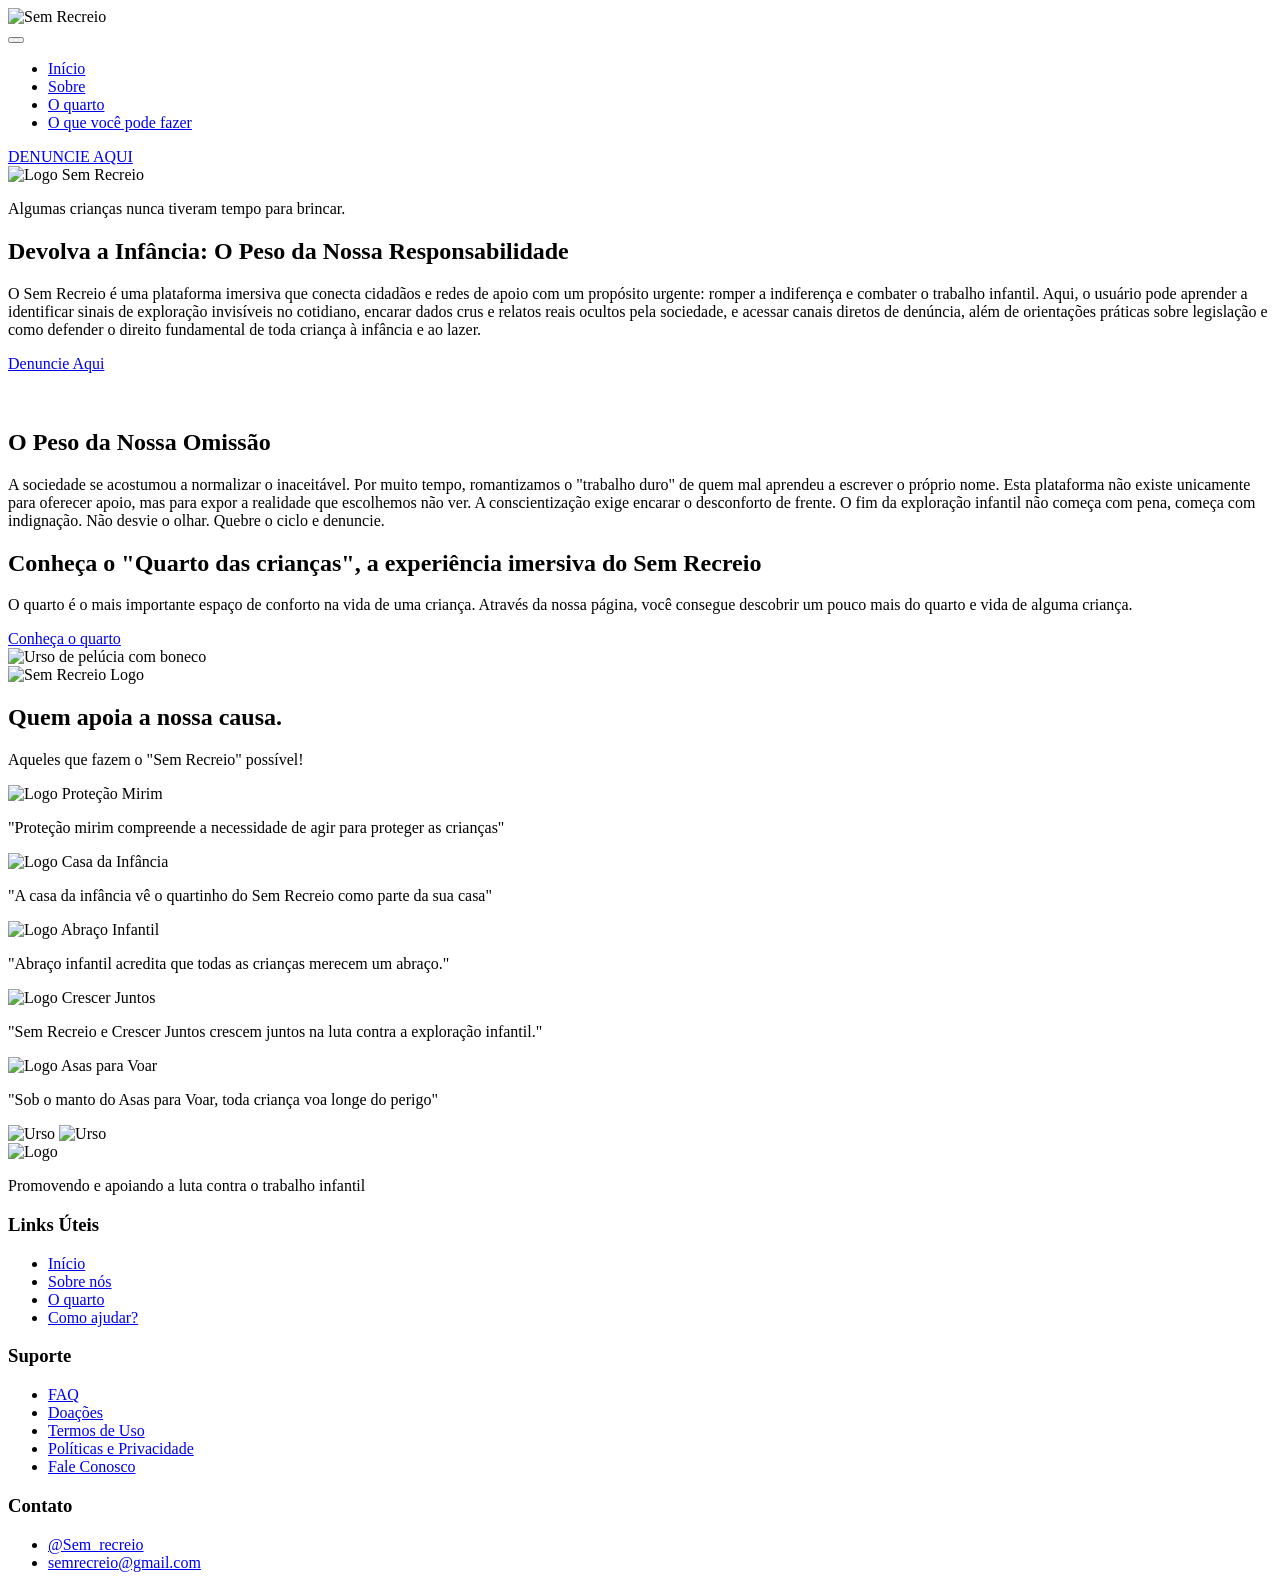
==== index.html @ 60553c09 "retirei a pagina index para fora da pasta" ====
<!DOCTYPE html>
<html lang="pt-BR">

<head>
    <meta charset="UTF-8">
    <meta name="viewport" content="width=device-width, initial-scale=1.0">
    <title>Sem Recreio | Início</title>
    <link rel="stylesheet" href="./css/paginainicial.css">
</head>

<body>
    <header class="header">
        <div class="logo">
            <img class="img-logo" src="./assents/img/Logo.png" alt="Sem Recreio">
        </div>

        <button class="menu-hamburguer" id="menuHamburguer" aria-label="Abrir menu" aria-expanded="false"
            aria-controls="menuMobile">
            <span></span>
            <span></span>
            <span></span>
        </button>

        <div class="menu-mobile" id="menuMobile">
            <nav class="navbar" aria-label="Navegação principal">
                <ul>
                    <li><a href="index.html">Início</a></li>
                    <li><a href="./pages/sobre.html">Sobre</a></li>
                    <li><a href="#">O quarto</a></li>
                    <li><a href="./pages/ajuda.html">O que você pode fazer</a></li>
                </ul>
            </nav>
            <div class="box">
                <a href="./pages/denuncia.html" class="btn">DENUNCIE AQUI</a>
            </div>
        </div>
    </header>

    <section class="hero-section">
        <div class="hero-image">
            <img src="./assents/img/Logo.png" alt="Logo Sem Recreio">
        </div>
        <p class="hero-text">
            Algumas crianças nunca tiveram tempo para brincar.
        </p>
    </section>

    <section class="info">
        <div>
            <h2 id="texto">Devolva a Infância: O Peso da Nossa Responsabilidade</h2>
            <p id="paragrafo">
                O Sem Recreio é uma plataforma imersiva que conecta cidadãos e redes de apoio com um
                propósito urgente: romper a indiferença e combater o trabalho infantil. Aqui, o usuário pode aprender a
                identificar sinais de exploração invisíveis no cotidiano, encarar dados crus e relatos reais ocultos
                pela sociedade, e acessar canais diretos de denúncia, além de orientações práticas sobre legislação e
                como defender o direito fundamental de toda criança à infância e ao lazer.
            </p>
            <a id="botao" href="./denuncia.html">Denuncie Aqui</a>
        </div>
        <div>
            <img id="urso" src="./assents/img/urso.png" alt="">
        </div>
        <div>
            <img src="./assents/img/image 6.png" alt="">
        </div>
        <div>
            <h2 id="texto">O Peso da Nossa Omissão</h2>
            <p id="paragrafo">
                A sociedade se acostumou a normalizar o inaceitável. Por muito tempo, romantizamos o
                "trabalho duro" de quem mal aprendeu a escrever o próprio nome.
                Esta plataforma não existe unicamente para oferecer apoio, mas para expor a realidade que escolhemos não
                ver. A conscientização exige encarar o desconforto de frente. O fim da exploração infantil não começa
                com pena, começa com indignação. Não desvie o olhar. Quebre o ciclo e denuncie.
            </p>
        </div>
    </section>

    <section class="quarto-section">
        <div class="quarto-container">
            <div class="quarto-card">
                <h2>Conheça o "Quarto das crianças", a experiência imersiva do Sem Recreio</h2>
                <p>
                    O quarto é o mais importante espaço de conforto na vida de uma criança. Através da nossa página, você
                    consegue descobrir um pouco mais do quarto e vida de alguma criança.
                </p>
                <div class="box button-spacing">
                    <a href="#" class="btn">Conheça o quarto</a>
                </div>
            </div>
            <img src="./assents/img/urso-inicio.png" alt="Urso de pelúcia com boneco" class="urso-overlay">
        </div>
    </section>

    <section class="banner-apoiadores">
        <img src="./assents/img/logo.png" alt="Sem Recreio Logo" class="logo-overlay">
        <div class="banner-content">
            <h2>Quem apoia a nossa causa.</h2>
            <p>Aqueles que fazem o "Sem Recreio" possível!</p>
        </div>
    </section>

    <section class="ongs-section">
        <div class="ongs-row ongs-row-3">
            <div class="ong-card">
                <img src="./assents/img/protecao-mirim.png" alt="Logo Proteção Mirim">
                <p>"Proteção mirim compreende a necessidade de agir para proteger as crianças"</p>
            </div>
            <div class="ong-card">
                <img src="./assents/img/casa-infancia.png" alt="Logo Casa da Infância">
                <p>"A casa da infância vê o quartinho do Sem Recreio como parte da sua casa"</p>
            </div>
            <div class="ong-card">
                <img src="./assents/img/abraco-infantil.png" alt="Logo Abraço Infantil">
                <p>"Abraço infantil acredita que todas as crianças merecem um abraço."</p>
            </div>
        </div>
        <div class="ongs-row ongs-row-2">
            <div class="ong-card">
                <img src="./assents/img/crescer-juntos.png" alt="Logo Crescer Juntos">
                <p>"Sem Recreio e Crescer Juntos crescem juntos na luta contra a exploração infantil."</p>
            </div>
            <div class="ong-card">
                <img src="./assents/img/asas-voar.png" alt="Logo Asas para Voar">
                <p>"Sob o manto do Asas para Voar, toda criança voa longe do perigo"</p>
            </div>
        </div>
    </section>

    <footer class="footer">
        <section class="ursos">
            <img src="./assents/img/ursoesq.png" class="ursoesq" alt="Urso">
            <img src="./assents/img/ursodireita.png" class="ursodireita" alt="Urso">
        </section>
        <div class="footer-container">
            <div class="footer-logo">
                <img src="./assents/img/Logo.png" alt="Logo">
                <p>Promovendo e apoiando a luta contra o trabalho infantil</p>
            </div>
            <div class="footer-links">
                <h3>Links Úteis</h3>
                <ul>
                    <li><a href="index.html">Início</a></li>
                    <li><a href="./pages/sobre.html">Sobre nós</a></li>
                    <li><a href="#">O quarto</a></li>
                    <li><a href="./pages/ajuda.html">Como ajudar?</a></li>
                </ul>
            </div>
            <div class="footer-links">
                <h3>Suporte</h3>
                <ul>
                    <li><a href="./pages/faq.html">FAQ</a></li>
                    <li><a href="./pages/doacao.html">Doações</a></li>
                    <li><a href="#">Termos de Uso</a></li>
                    <li><a href="#">Políticas e Privacidade</a></li>
                    <li><a href="#">Fale Conosco</a></li>
                </ul>
            </div>
            <div class="footer-links">
                <h3>Contato</h3>
                <ul>
                    <li><a href="#">@Sem_recreio</a></li>
                    <li><a href="mailto:semrecreio@gmail.com">semrecreio@gmail.com</a></li>
                </ul>
            </div>
        </div>
    </footer>

    <script src="./js/menu.js"></script>
</body>

</html>
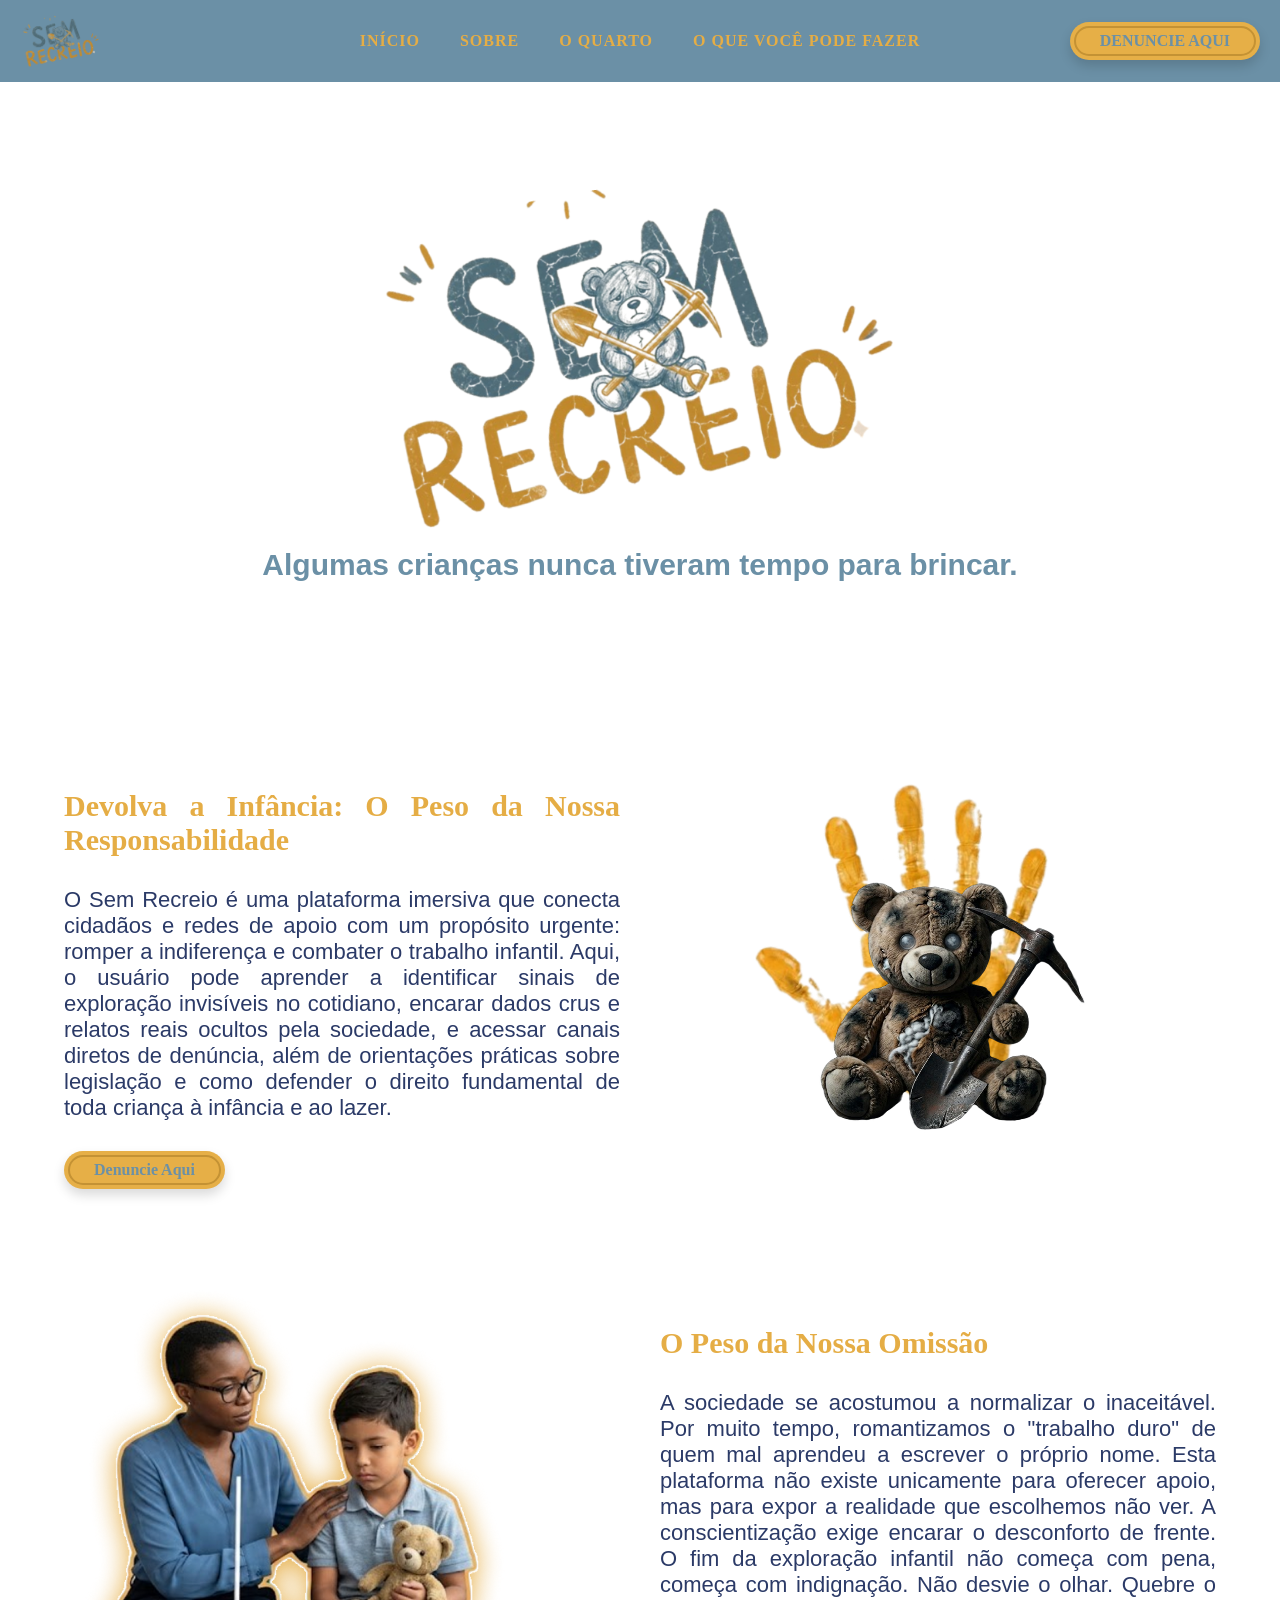
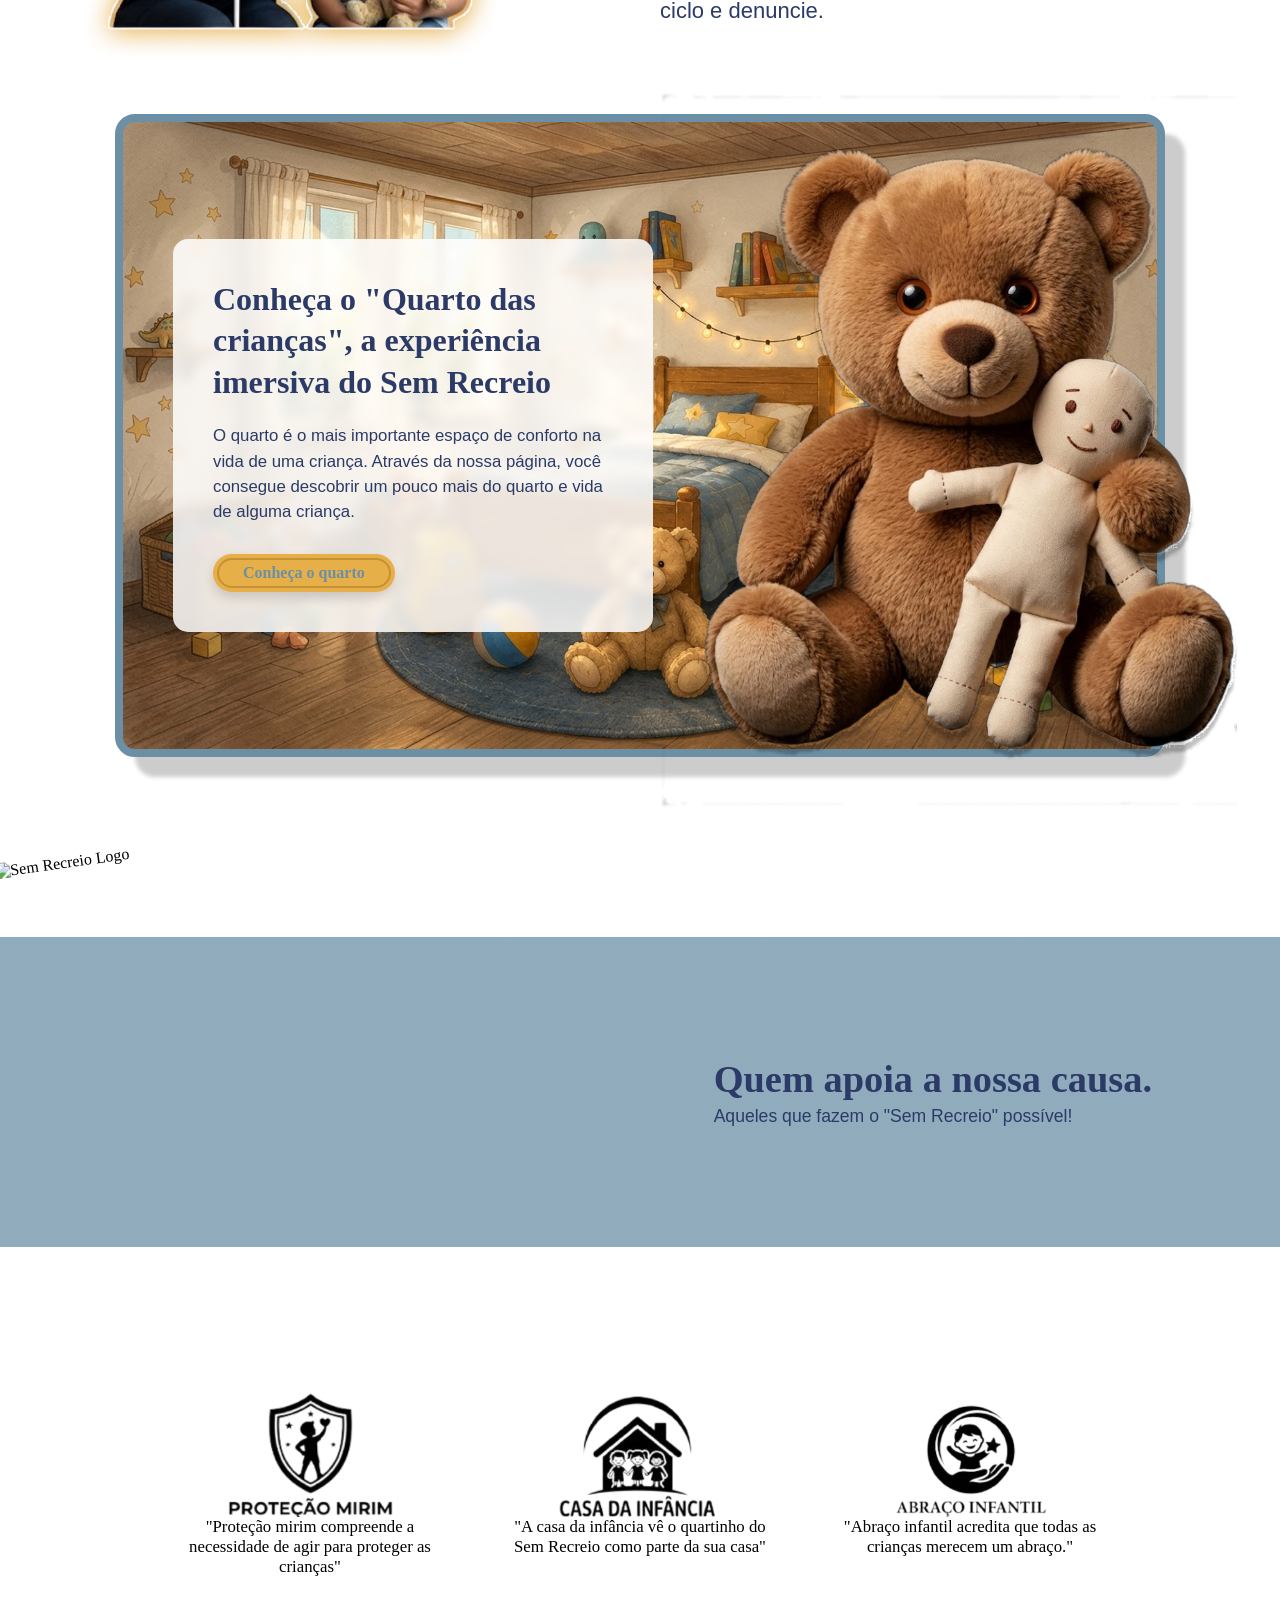
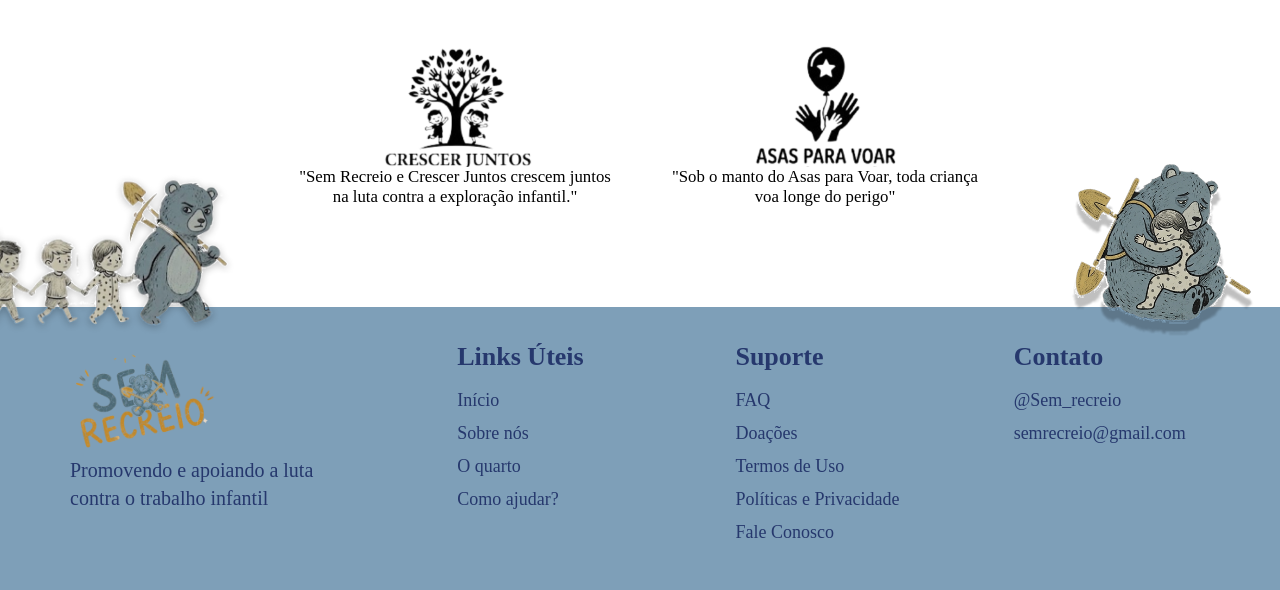
==== commit 6e8def62: "alterei os caminhos das paginas" ====
--- a/index.html
+++ b/index.html
@@ -5,13 +5,13 @@
     <meta charset="UTF-8">
     <meta name="viewport" content="width=device-width, initial-scale=1.0">
     <title>Sem Recreio | Início</title>
-    <link rel="stylesheet" href="./css/paginainicial.css">
+    <link rel="stylesheet" href="Sem Recreio/css/paginainicial.css">
 </head>
 
 <body>
     <header class="header">
         <div class="logo">
-            <img class="img-logo" src="./assents/img/Logo.png" alt="Sem Recreio">
+            <img class="img-logo" src="Sem Recreio/assents/img/Logo.png" alt="Sem Recreio">
         </div>
 
         <button class="menu-hamburguer" id="menuHamburguer" aria-label="Abrir menu" aria-expanded="false"
@@ -25,20 +25,20 @@
             <nav class="navbar" aria-label="Navegação principal">
                 <ul>
                     <li><a href="index.html">Início</a></li>
-                    <li><a href="./pages/sobre.html">Sobre</a></li>
+                    <li><a href="Sem Recreio/pages/sobre.html">Sobre</a></li>
                     <li><a href="#">O quarto</a></li>
-                    <li><a href="./pages/ajuda.html">O que você pode fazer</a></li>
+                    <li><a href="Sem Recreio/pages/ajuda.html">O que você pode fazer</a></li>
                 </ul>
             </nav>
             <div class="box">
-                <a href="./pages/denuncia.html" class="btn">DENUNCIE AQUI</a>
+                <a href="Sem Recreio/pages/denuncia.html" class="btn">DENUNCIE AQUI</a>
             </div>
         </div>
     </header>
 
     <section class="hero-section">
         <div class="hero-image">
-            <img src="./assents/img/Logo.png" alt="Logo Sem Recreio">
+            <img src="Sem Recreio/assents/img/Logo.png" alt="Logo Sem Recreio">
         </div>
         <p class="hero-text">
             Algumas crianças nunca tiveram tempo para brincar.
@@ -55,13 +55,13 @@
                 pela sociedade, e acessar canais diretos de denúncia, além de orientações práticas sobre legislação e
                 como defender o direito fundamental de toda criança à infância e ao lazer.
             </p>
-            <a id="botao" href="./denuncia.html">Denuncie Aqui</a>
+            <a id="botao" href="Sem Recreio/denuncia.html">Denuncie Aqui</a>
         </div>
         <div>
-            <img id="urso" src="./assents/img/urso.png" alt="">
+            <img id="urso" src="Sem Recreio/assents/img/urso.png" alt="">
         </div>
         <div>
-            <img src="./assents/img/image 6.png" alt="">
+            <img src="Sem Recreio/assents/img/image 6.png" alt="">
         </div>
         <div>
             <h2 id="texto">O Peso da Nossa Omissão</h2>
@@ -87,12 +87,12 @@
                     <a href="#" class="btn">Conheça o quarto</a>
                 </div>
             </div>
-            <img src="./assents/img/urso-inicio.png" alt="Urso de pelúcia com boneco" class="urso-overlay">
+            <img src="Sem Recreio/assents/img/urso-inicio.png" alt="Urso de pelúcia com boneco" class="urso-overlay">
         </div>
     </section>
 
     <section class="banner-apoiadores">
-        <img src="./assents/img/logo.png" alt="Sem Recreio Logo" class="logo-overlay">
+        <img src="Sem Recreio/assents/img/logo.png" alt="Sem Recreio Logo" class="logo-overlay">
         <div class="banner-content">
             <h2>Quem apoia a nossa causa.</h2>
             <p>Aqueles que fazem o "Sem Recreio" possível!</p>
@@ -102,25 +102,25 @@
     <section class="ongs-section">
         <div class="ongs-row ongs-row-3">
             <div class="ong-card">
-                <img src="./assents/img/protecao-mirim.png" alt="Logo Proteção Mirim">
+                <img src="Sem Recreio/assents/img/protecao-mirim.png" alt="Logo Proteção Mirim">
                 <p>"Proteção mirim compreende a necessidade de agir para proteger as crianças"</p>
             </div>
             <div class="ong-card">
-                <img src="./assents/img/casa-infancia.png" alt="Logo Casa da Infância">
+                <img src="Sem Recreio/assents/img/casa-infancia.png" alt="Logo Casa da Infância">
                 <p>"A casa da infância vê o quartinho do Sem Recreio como parte da sua casa"</p>
             </div>
             <div class="ong-card">
-                <img src="./assents/img/abraco-infantil.png" alt="Logo Abraço Infantil">
+                <img src="Sem Recreio/assents/img/abraco-infantil.png" alt="Logo Abraço Infantil">
                 <p>"Abraço infantil acredita que todas as crianças merecem um abraço."</p>
             </div>
         </div>
         <div class="ongs-row ongs-row-2">
             <div class="ong-card">
-                <img src="./assents/img/crescer-juntos.png" alt="Logo Crescer Juntos">
+                <img src="Sem Recreio/assents/img/crescer-juntos.png" alt="Logo Crescer Juntos">
                 <p>"Sem Recreio e Crescer Juntos crescem juntos na luta contra a exploração infantil."</p>
             </div>
             <div class="ong-card">
-                <img src="./assents/img/asas-voar.png" alt="Logo Asas para Voar">
+                <img src="Sem Recreio/assents/img/asas-voar.png" alt="Logo Asas para Voar">
                 <p>"Sob o manto do Asas para Voar, toda criança voa longe do perigo"</p>
             </div>
         </div>
@@ -128,28 +128,28 @@
 
     <footer class="footer">
         <section class="ursos">
-            <img src="./assents/img/ursoesq.png" class="ursoesq" alt="Urso">
-            <img src="./assents/img/ursodireita.png" class="ursodireita" alt="Urso">
+            <img src="Sem Recreio/assents/img/ursoesq.png" class="ursoesq" alt="Urso">
+            <img src="Sem Recreio/assents/img/ursodireita.png" class="ursodireita" alt="Urso">
         </section>
         <div class="footer-container">
             <div class="footer-logo">
-                <img src="./assents/img/Logo.png" alt="Logo">
+                <img src="Sem Recreio/assents/img/Logo.png" alt="Logo">
                 <p>Promovendo e apoiando a luta contra o trabalho infantil</p>
             </div>
             <div class="footer-links">
                 <h3>Links Úteis</h3>
                 <ul>
                     <li><a href="index.html">Início</a></li>
-                    <li><a href="./pages/sobre.html">Sobre nós</a></li>
+                    <li><a href="Sem Recreio/pages/sobre.html">Sobre nós</a></li>
                     <li><a href="#">O quarto</a></li>
-                    <li><a href="./pages/ajuda.html">Como ajudar?</a></li>
+                    <li><a href="Sem Recreio/pages/ajuda.html">Como ajudar?</a></li>
                 </ul>
             </div>
             <div class="footer-links">
                 <h3>Suporte</h3>
                 <ul>
-                    <li><a href="./pages/faq.html">FAQ</a></li>
-                    <li><a href="./pages/doacao.html">Doações</a></li>
+                    <li><a href="Sem Recreio/pages/faq.html">FAQ</a></li>
+                    <li><a href="Sem Recreio/pages/doacao.html">Doações</a></li>
                     <li><a href="#">Termos de Uso</a></li>
                     <li><a href="#">Políticas e Privacidade</a></li>
                     <li><a href="#">Fale Conosco</a></li>
@@ -165,7 +165,7 @@
         </div>
     </footer>
 
-    <script src="./js/menu.js"></script>
+    <script src="Sem Recreio/js/menu.js"></script>
 </body>
 
 </html>
--- a/Sem Recreio/css/paginainicial.css
+++ b/Sem Recreio/css/paginainicial.css
@@ -0,0 +1,728 @@
+@import url('https://fonts.googleapis.com/css2?family=Merriweather:wght@400;700&display=swap');
+
+* {
+  margin: 0;
+  padding: 0;
+  box-sizing: border-box;
+}
+
+html {
+  overflow-x: hidden;
+}
+
+body {
+  overflow-x: hidden;
+  max-width: 100%;
+  background: linear-gradient(rgba(255, 255, 255, 0.6), rgba(255, 255, 255, 0.6)), url("../assents/img/fundo.png");
+  background-size: cover;
+  background-position: 100%;
+  background-repeat: no-repeat;
+}
+
+.header {
+  background-color: #6B90A6;
+  display: grid;
+  grid-template-columns: 1fr auto 1fr;
+  align-items: center;
+  padding: 9px 20px;
+  position: relative;
+  z-index: 100;
+}
+
+.logo {
+  grid-column: 1;
+  justify-self: start;
+}
+
+.logo img {
+  height: 60px;
+}
+
+.menu-mobile {
+  display: contents;
+}
+
+.navbar {
+  grid-column: 2;
+  justify-self: center;
+}
+
+.box {
+  grid-column: 3;
+  justify-self: end;
+}
+
+.menu-hamburguer {
+  display: none;
+  flex-direction: column;
+  justify-content: space-between;
+  width: 32px;
+  height: 24px;
+  background: none;
+  border: none;
+  cursor: pointer;
+  padding: 0;
+  z-index: 110;
+}
+
+.menu-hamburguer span {
+  display: block;
+  height: 3px;
+  width: 100%;
+  background-color: #E5AD45;
+  border-radius: 2px;
+  transition: transform 0.3s ease, opacity 0.3s ease;
+}
+
+.menu-hamburguer.ativo span:nth-child(1) {
+  transform: translateY(10.5px) rotate(45deg);
+}
+
+.menu-hamburguer.ativo span:nth-child(2) {
+  opacity: 0;
+}
+
+.menu-hamburguer.ativo span:nth-child(3) {
+  transform: translateY(-10.5px) rotate(-45deg);
+}
+
+.navbar ul {
+  list-style: none;
+  display: flex;
+  gap: 40px;
+}
+
+.navbar a {
+  text-decoration: none;
+  font-family: 'Merriweather', serif;
+  color: #E5AD45;
+  font-weight: 700;
+  text-transform: uppercase;
+  letter-spacing: 1px;
+  transition: opacity 0.3s;
+}
+
+.navbar a:hover,
+.navbar a:focus-visible {
+  opacity: 0.7;
+}
+
+.box .btn {
+  display: inline-block;
+  font-family: 'Merriweather', serif;
+  font-size: 1rem;
+  font-weight: 700;
+  color: #6B90A6;
+  background-color: #E6AF47;
+  padding: 10px 30px;
+  border-radius: 50px;
+  text-decoration: none;
+  transition: 0.3s;
+  box-shadow: 0 6px 12px rgba(0, 0, 0, 0.15);
+  outline: 2px solid #C49234;
+  outline-offset: -6px;
+}
+
+.box .btn:hover,
+.box .btn:focus-visible {
+  background-color: #e0e0e0;
+}
+
+@media (max-width: 768px) {
+  .header {
+    display: flex;
+    justify-content: space-between;
+  }
+
+  .menu-hamburguer {
+    display: flex;
+  }
+
+  .menu-mobile {
+    display: flex;
+    position: fixed;
+    top: 0;
+    right: 0;
+    height: 100vh;
+    width: min(75vw, 320px);
+    background-color: #6B90A6;
+    flex-direction: column;
+    align-items: flex-start;
+    justify-content: center;
+    gap: 40px;
+    padding: 40px 30px;
+    transform: translateX(100%);
+    transition: transform 0.35s ease;
+  }
+
+  .menu-mobile.aberto {
+    transform: translateX(0);
+  }
+
+  .navbar,
+  .box {
+    grid-column: unset;
+    justify-self: unset;
+  }
+
+  .navbar ul {
+    flex-direction: column;
+    gap: 25px;
+  }
+
+  .box .btn {
+    width: 100%;
+    text-align: center;
+  }
+}
+
+@media (prefers-reduced-motion: reduce) {
+  .menu-hamburguer span,
+  .menu-mobile {
+    transition: none;
+  }
+}
+
+
+.hero-section {
+  align-items: center;
+  justify-content: center;
+  text-align: center;
+  margin-top: 60px;
+  margin-bottom: 160px;
+}
+
+.hero-image img {
+  max-width: 100%;
+  width: 550px;
+  height: auto;
+}
+
+.hero-text {
+  color: #6B90A6;
+  font-size: 30px;
+  font-weight: 700;
+  font-family: "SF Pro", -apple-system, BlinkMacSystemFont, "Segoe UI", Roboto, sans-serif;
+}
+
+.info {
+  margin: auto;
+  width: 90%;
+  max-width: 1200px;
+  display: grid;
+  grid-template-columns: repeat(2, 1fr);
+  gap: 40px;
+  align-items: center;
+}
+
+.info img {
+  width: 450px;
+}
+
+.info a {
+  text-decoration: none;
+  color: inherit;
+}
+
+#urso {
+  margin-left: 50px;
+  margin-bottom: 90px;
+  width: 400px;
+  height: 400px;
+}
+
+#botao {
+  margin-top: 30px;
+  display: inline-block;
+  font-family: 'Merriweather', serif;
+  font-size: 1rem;
+  font-weight: 700;
+  color: #6B90A6;
+  background-color: #E6AF47;
+  padding: 10px 30px;
+  border-radius: 50px;
+  text-decoration: none;
+  transition: 0.3s;
+  box-shadow: 0 6px 12px rgba(0, 0, 0, 0.15);
+  outline: 2px solid #C49234;
+  outline-offset: -6px;
+  border: none;
+  cursor: pointer;
+}
+
+#botao:hover,
+#botao:focus-visible {
+  background-color: #e0e0e0;
+}
+
+#texto {
+  font-family: 'Merriweather', serif;
+  margin-bottom: 30px;
+  color: #E5AD45;
+  font-size: 30px;
+  text-align: justify;
+}
+
+#paragrafo {
+  font-family: "SF Pro", -apple-system, BlinkMacSystemFont, "Segoe UI", Roboto, sans-serif;
+  text-align: justify;
+  font-size: 22px;
+  color: #2B3A67;
+}
+
+.quarto-section {
+  display: flex;
+  justify-content: center;
+  align-items: center;
+  padding: 20px;
+  margin: 20px 0 80px 0;
+}
+
+.quarto-container {
+  position: relative;
+  width: 95%;
+  max-width: 1050px;
+  aspect-ratio: 1419 / 869;
+  background-image: url('../assents/img/quarto.png');
+  background-size: cover;
+  background-position: center;
+  border: 8px solid #6B90A6;
+  border-radius: 20px;
+  box-shadow: 20px 20px 4px rgba(0, 0, 0, 0.2);
+  display: flex;
+  align-items: center;
+  padding: 50px;
+}
+
+.quarto-card {
+  background-color: rgba(255, 255, 255, 0.85);
+  backdrop-filter: blur(5px);
+  padding: 40px;
+  border-radius: 15px;
+  max-width: 480px;
+  z-index: 2;
+}
+
+.quarto-card h2 {
+  color: #2B3A67;
+  font-size: 2rem;
+  line-height: 1.3;
+  margin-bottom: 20px;
+}
+
+.quarto-card p {
+  color: #2B3A67;
+  font-size: 1.05rem;
+  line-height: 1.5;
+  margin-bottom: 30px;
+  font-family: "SF Pro", sans-serif;
+}
+
+.button-spacing {
+  margin-top: 10px;
+}
+
+.urso-overlay {
+  position: absolute;
+  bottom: -60px;
+  right: -80px;
+  height: 115%;
+  z-index: 3;
+}
+
+.banner-apoiadores {
+  position: relative;
+  background-image: linear-gradient(rgba(107, 144, 166, 0.75), rgba(107, 144, 166, 0.75)), url('../assents/img/fundo.png');
+  background-size: cover;
+  background-position: center;
+  display: flex;
+  justify-content: flex-end;
+  align-items: center;
+  padding: 120px 10%;
+  margin-top: 160px;
+  margin-bottom: 120px;
+}
+
+.banner-apoiadores .logo-overlay {
+  position: absolute;
+  left: 2%;
+  top: 50%;
+  transform: translateY(-50%) rotate(-8deg);
+  height: 350%;
+  max-height: 480px;
+  z-index: 10;
+  pointer-events: none;
+}
+
+.banner-content {
+  max-width: 50%;
+  text-align: left;
+}
+
+.banner-content h2 {
+  font-family: 'Merriweather', serif;
+  color: #2B3A67;
+  font-size: 2.4rem;
+  font-weight: 700;
+  margin-bottom: 5px;
+}
+
+.banner-content p {
+  font-family: "SF Pro", -apple-system, sans-serif;
+  color: #2B3A67;
+  font-size: 1.1rem;
+}
+
+.ongs-section {
+  display: flex;
+  flex-direction: column;
+  align-items: center;
+  padding: 20px 10% 100px;
+  gap: 60px;
+}
+
+.ongs-row {
+  display: flex;
+  justify-content: center;
+  width: 100%;
+  max-width: 1100px;
+  gap: 50px;
+}
+
+.ongs-row-3 .ong-card {
+  flex: 1 1 30%;
+  max-width: 280px;
+}
+
+.ongs-row-2 .ong-card {
+  flex: 1 1 40%;
+  max-width: 320px;
+}
+
+.ong-card {
+  display: flex;
+  flex-direction: column;
+  align-items: center;
+  text-align: center;
+}
+
+.ong-card img {
+  height: 130px;
+  transition: transform 0.3s ease, box-shadow 0.3s ease;
+  cursor: pointer;
+}
+
+.ong-card img:hover,
+.ong-card img:focus-visible {
+  transform: scale(1.12);
+  box-shadow: 0 10px 20px rgba(0, 0, 0, 0.2);
+}
+
+.ong-card p {
+  font-size: 1.05rem;
+}
+
+.ursos {
+  position: relative;
+}
+
+.ursoesq {
+  left: -70px;
+  bottom: -5px;
+  position: absolute;
+  width: 250px;
+}
+
+.ursodireita {
+  position: absolute;
+  right: -50px;
+  bottom: -5px;
+  width: 190px;
+}
+
+.footer {
+  margin-top: 0;
+  position: relative;
+  background: #7E9FB8;
+  padding: 35px 70px;
+  color: #26386D;
+}
+
+.footer-container {
+  max-width: 1200px;
+  margin: auto;
+  display: grid;
+  grid-template-columns: 1.5fr 1fr 1fr 0.9fr;
+  gap: 60px;
+}
+
+.footer-logo img {
+  width: 150px;
+}
+
+.footer-logo p {
+  max-width: 250px;
+  text-align: left;
+  line-height: 1.4;
+  font-size: 20px;
+  color: #26386D;
+}
+
+.footer-links h3 {
+  margin-bottom: 18px;
+  font-size: 26px;
+  font-weight: 600;
+}
+
+.footer-links ul {
+  list-style: none;
+}
+
+.footer-links li {
+  margin-bottom: 12px;
+  font-weight: 500;
+}
+
+.footer-links a {
+  text-decoration: none;
+  color: #26386D;
+  font-size: 18px;
+  transition: 0.3s;
+}
+
+@media (max-width: 950px) {
+  .ongs-row {
+    flex-wrap: wrap;
+    gap: 40px;
+  }
+
+  .ongs-row-3 .ong-card,
+  .ongs-row-2 .ong-card {
+    flex: 1 1 45%;
+  }
+
+  .banner-apoiadores {
+    justify-content: center;
+    text-align: center;
+    padding-top: 200px;
+    margin-top: 180px;
+  }
+
+  .banner-apoiadores .logo-overlay {
+    left: 50%;
+    top: 0;
+    transform: translate(-50%, -45%) rotate(-8deg);
+    height: auto;
+    width: 95%;
+    max-width: 380px;
+  }
+
+  .banner-content {
+    max-width: 100%;
+    text-align: center;
+  }
+}
+
+@media (max-width: 900px) {
+  .footer-container {
+    grid-template-columns: repeat(3, 1fr);
+    gap: 30px 20px;
+  }
+
+  .footer-logo {
+    grid-column: 1 / -1;
+    text-align: center;
+  }
+
+  .footer-logo img {
+    margin: 0 auto;
+  }
+
+  .footer-logo p {
+    margin: 10px auto 0;
+    text-align: center;
+  }
+
+  .footer-links {
+    text-align: center;
+  }
+}
+
+@media (max-width: 600px) {
+  .ongs-row-3 .ong-card,
+  .ongs-row-2 .ong-card {
+    flex: 1 1 100%;
+    max-width: 80%;
+  }
+
+  .footer-container {
+    grid-template-columns: 1fr;
+    text-align: center;
+    justify-items: center;
+  }
+
+  .footer-logo p {
+    margin: auto;
+    text-align: center;
+  }
+}
+
+@media (max-width: 1100px) {
+  .quarto-container {
+    aspect-ratio: auto;
+    min-height: 500px;
+    padding: 40px;
+  }
+
+  .urso-overlay {
+    height: 100%;
+    right: -40px;
+    bottom: -40px;
+  }
+}
+
+@media (max-width: 768px) {
+  .quarto-container {
+    flex-direction: column;
+    padding: 30px;
+    border-width: 6px;
+  }
+
+  .quarto-card {
+    margin-bottom: 250px;
+  }
+
+  .urso-overlay {
+    height: 300px;
+    bottom: -20px;
+    right: -10px;
+  }
+
+  .quarto-card h2 {
+    font-size: 1.5rem;
+  }
+
+  .hero-section {
+    margin-top: 30px;
+    margin-bottom: 80px;
+  }
+
+  .hero-image img {
+    width: 90%;
+  }
+
+  .hero-text {
+    font-size: 22px;
+    padding: 0 10px;
+  }
+
+  .ursoesq,
+  .ursodireita {
+    display: none;
+  }
+}
+
+@media (max-width: 900px) {
+  .info {
+    grid-template-columns: 1fr 1fr;
+    gap: 20px;
+    align-items: center;
+  }
+
+  .info img {
+    width: 100%;
+    max-width: 150px;
+    margin: auto;
+  }
+
+  #urso {
+    margin: auto;
+    width: 120px;
+    height: 120px;
+  }
+
+  #texto {
+    font-size: 20px;
+  }
+
+  #paragrafo {
+    font-size: 15px;
+  }
+
+}
+
+@media (max-width: 480px) {
+  .info {
+    grid-template-columns: 1fr 1fr;
+    gap: 12px;
+  }
+
+  .info img {
+    max-width: 110px;
+  }
+
+  #urso {
+    width: 90px;
+    height: 90px;
+  }
+
+  #texto {
+    font-size: 17px;
+  }
+
+  #paragrafo {
+    font-size: 13px;
+  }
+}
+
+@media (max-width: 768px) {
+  .info {
+    grid-template-columns: 1fr;
+    gap: 30px;
+    text-align: center;
+  }
+
+  .info > div:nth-child(1) {
+    order: 2;
+  }
+
+  .info > div:nth-child(2) {
+    order: 1;
+  }
+
+  .info > div:nth-child(3) {
+    order: 3;
+  }
+
+  .info > div:nth-child(4) {
+    order: 4;
+  }
+
+  .info img {
+    max-width: 220px;
+    width: 100%;
+    margin: 0 auto;
+  }
+
+  #urso {
+    width: 180px;
+    height: 180px;
+    margin: 0 auto;
+  }
+
+  #texto {
+    text-align: center;
+    font-size: 22px;
+  }
+
+  #paragrafo {
+    text-align: center;
+    font-size: 16px;
+  }
+
+  #botao {
+    display: block;
+    margin: 20px auto 0;
+    width: fit-content;
+  }
+}
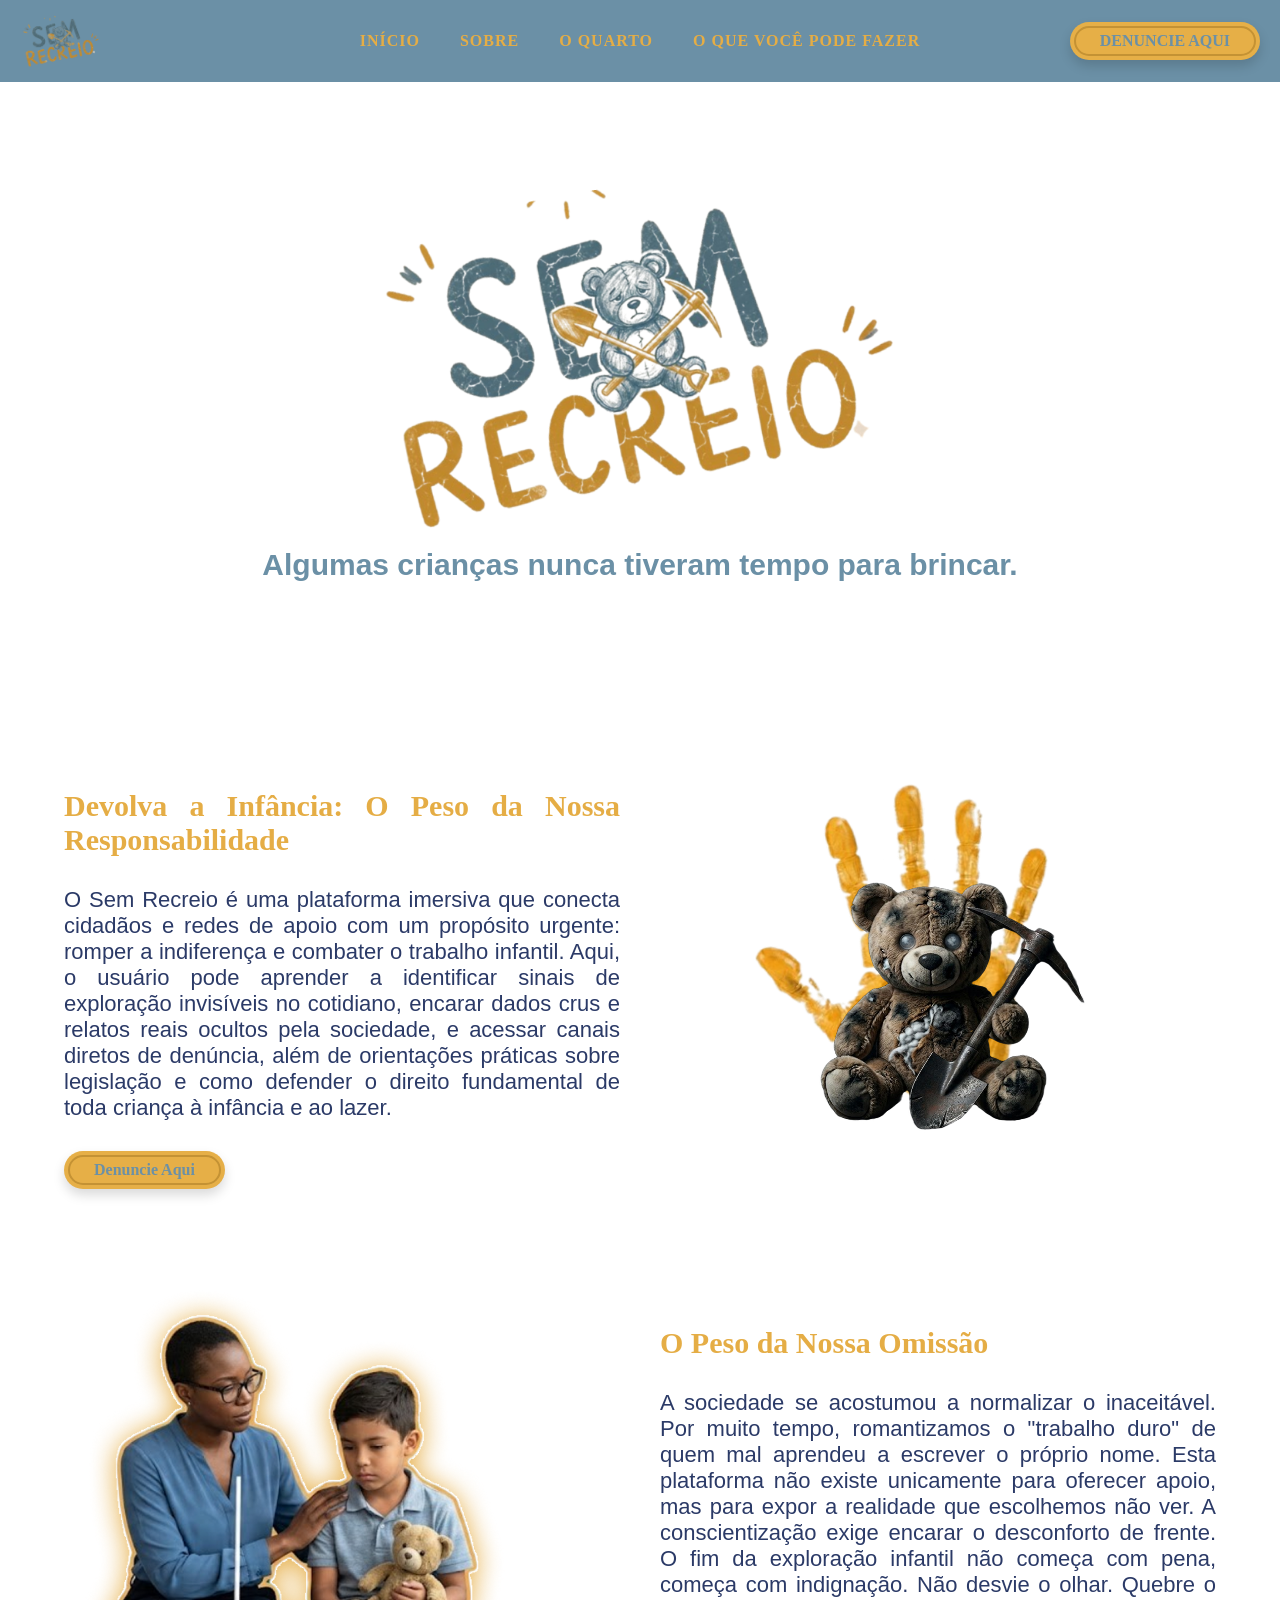
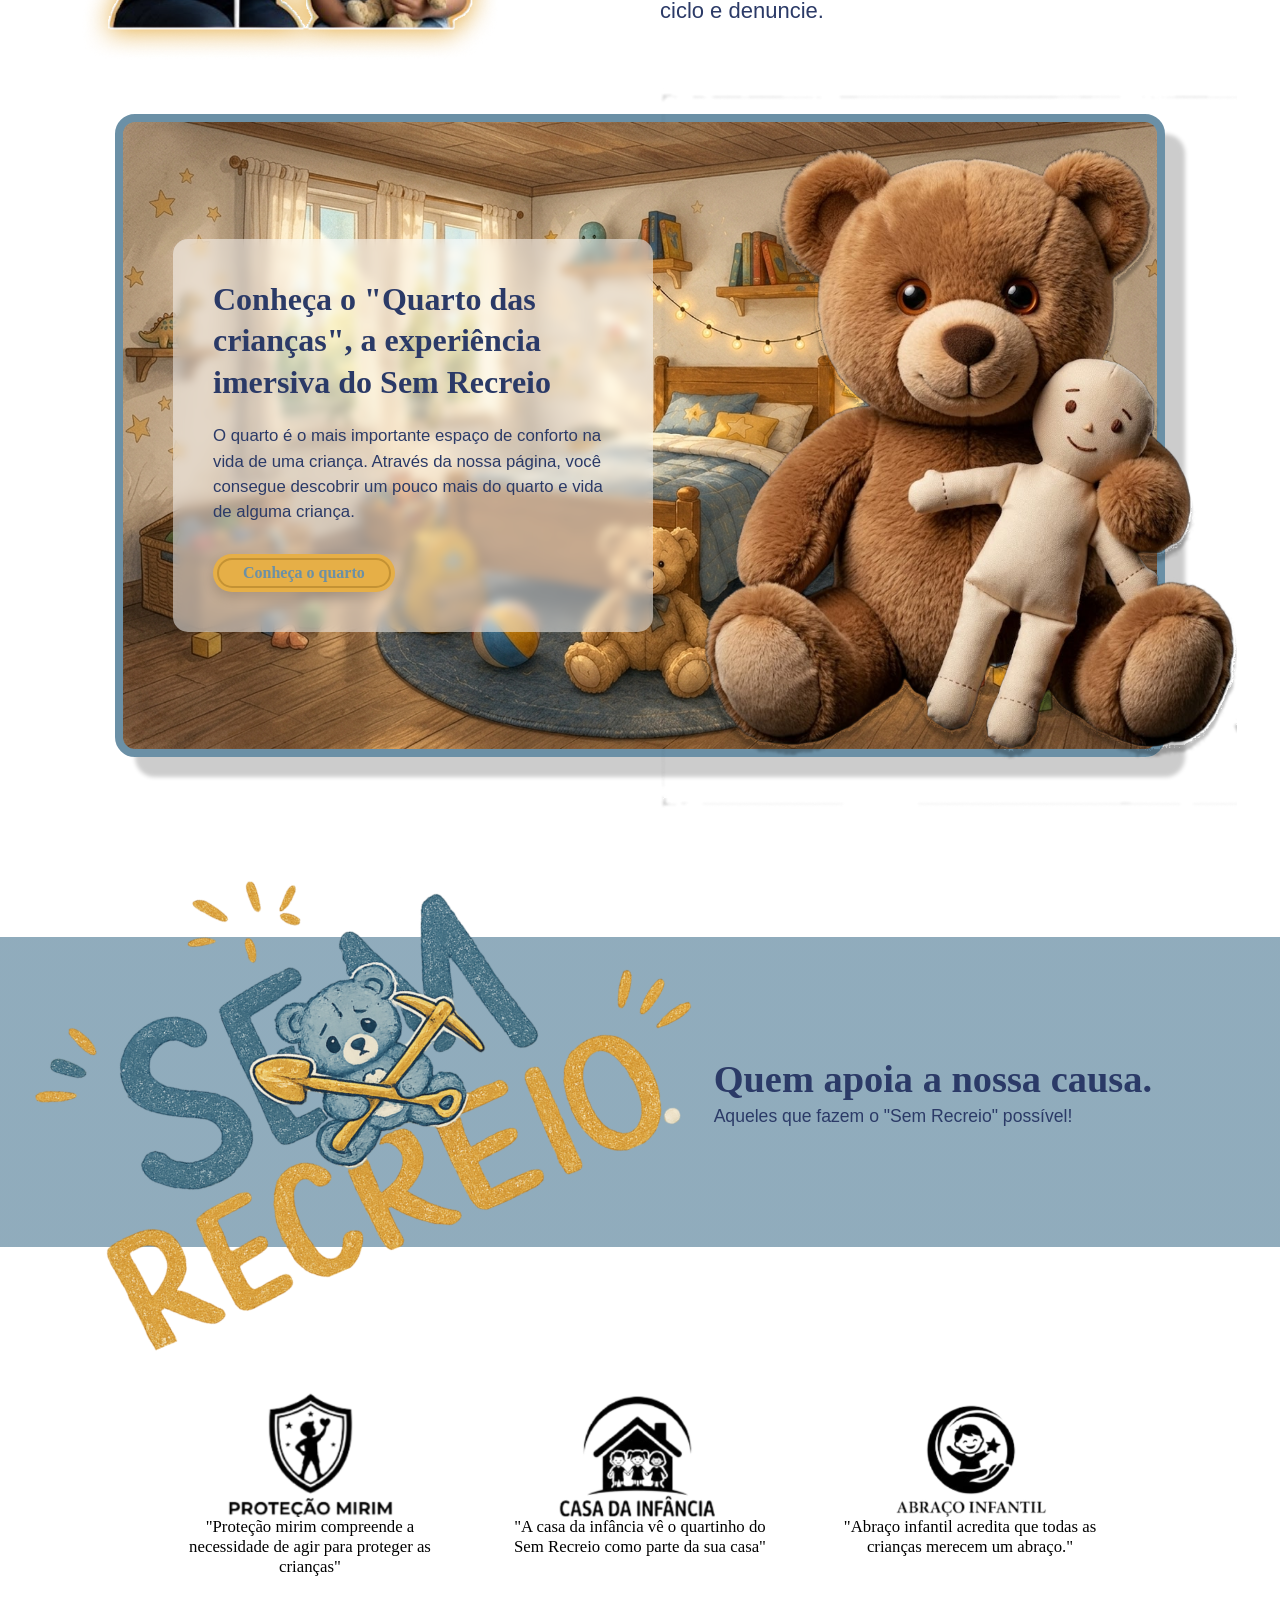
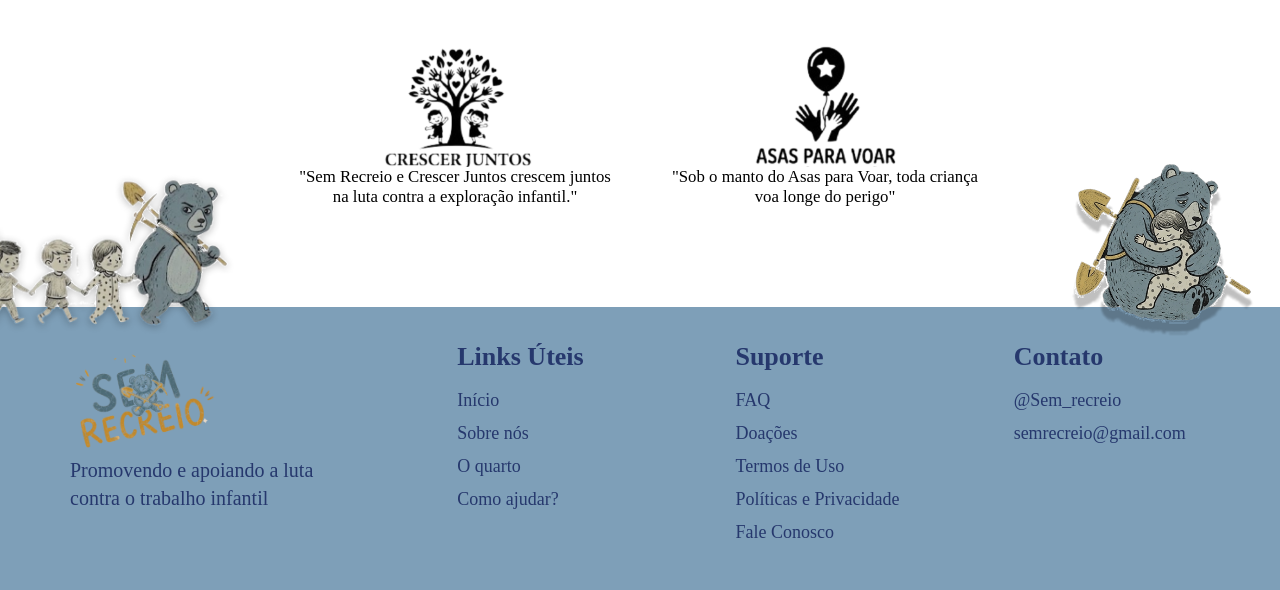
==== commit 4ee36d9a: "alterei a imagem da section" ====
--- a/index.html
+++ b/index.html
@@ -92,7 +92,7 @@
     </section>
 
     <section class="banner-apoiadores">
-        <img src="Sem Recreio/assents/img/logo.png" alt="Sem Recreio Logo" class="logo-overlay">
+        <img src="Sem Recreio/assents/img/logovirada.png" alt="Sem Recreio Logo" class="logo-overlay">
         <div class="banner-content">
             <h2>Quem apoia a nossa causa.</h2>
             <p>Aqueles que fazem o "Sem Recreio" possível!</p>
--- a/Sem Recreio/css/paginainicial.css
+++ b/Sem Recreio/css/paginainicial.css
@@ -295,7 +295,7 @@
 }
 
 .quarto-card {
-  background-color: rgba(255, 255, 255, 0.85);
+  background-color: rgba(255, 255, 255, 0.5);
   backdrop-filter: blur(5px);
   padding: 40px;
   border-radius: 15px;
@@ -319,7 +319,9 @@
 }
 
 .button-spacing {
-  margin-top: 10px;
+  margin-top: 20px;
+  display: flex;
+  margin-right: 200px;
 }
 
 .urso-overlay {
